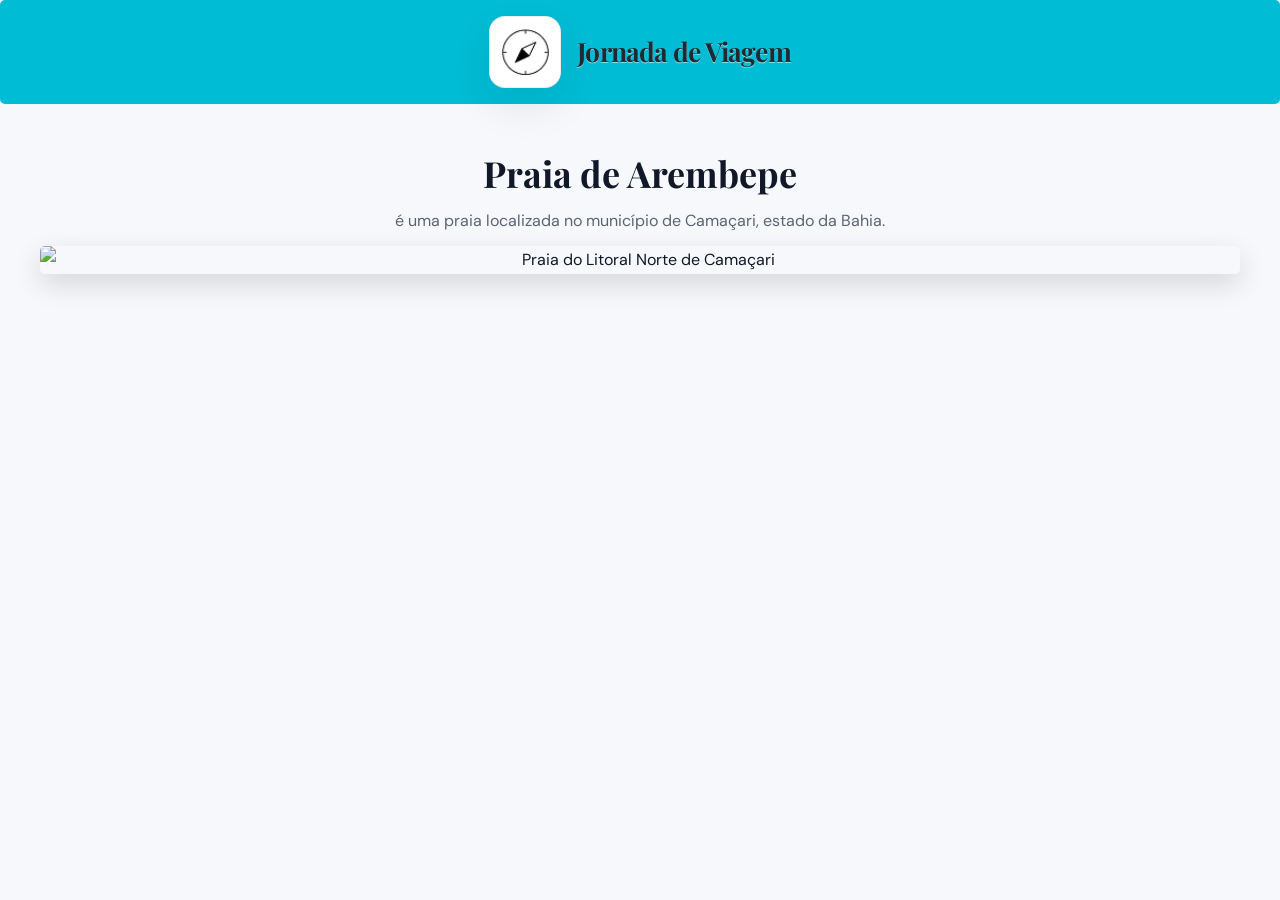
==== inicio/index.html @ b2542098 "feat: atualizar pagina inicio com banner e header" ====
﻿<!DOCTYPE html>
<html lang="pt-BR">
<head>
  <meta charset="UTF-8">
  <meta name="viewport" content="width=device-width, initial-scale=1.0">
  <title>Inicio | Jornada de Viagem</title>
  <link rel="stylesheet" href="../css/style.css">
  <link rel="icon" type="image/png" href="../favicon.png" sizes="512x512">
  <link rel="apple-touch-icon" href="../favicon.png">
</head>
<body>
    <header class="topo topo--logo-only">
    <a href="../index.html" title="Voltar para a pÃ¡gina inicial">
      <img class="logo" src="../img/simbolo-black-1.png" alt="Logo Jornada de Viagem">
    </a>
    <h1>Jornada de Viagem</h1>
  </header>

    <main class="container container--full inicio-main" style="padding-block: var(--sp-12);">
    <h2 class="titulo-arembepe">Praia de Arembepe</h2>
    <p class="desc-arembepe">é uma praia localizada no município de Camaçari, estado da Bahia.</p>
    <img class="banner-inicio" src="../img/LitoralNorteCamaçari.png" alt="Praia do Litoral Norte de Camaçari">
  </main>

  <script src="../pages/script.js"></script>
</body>
</html>
---- css/style.css ----
@import url(global.css);
@import url(header.css);
@import url(footer.css);
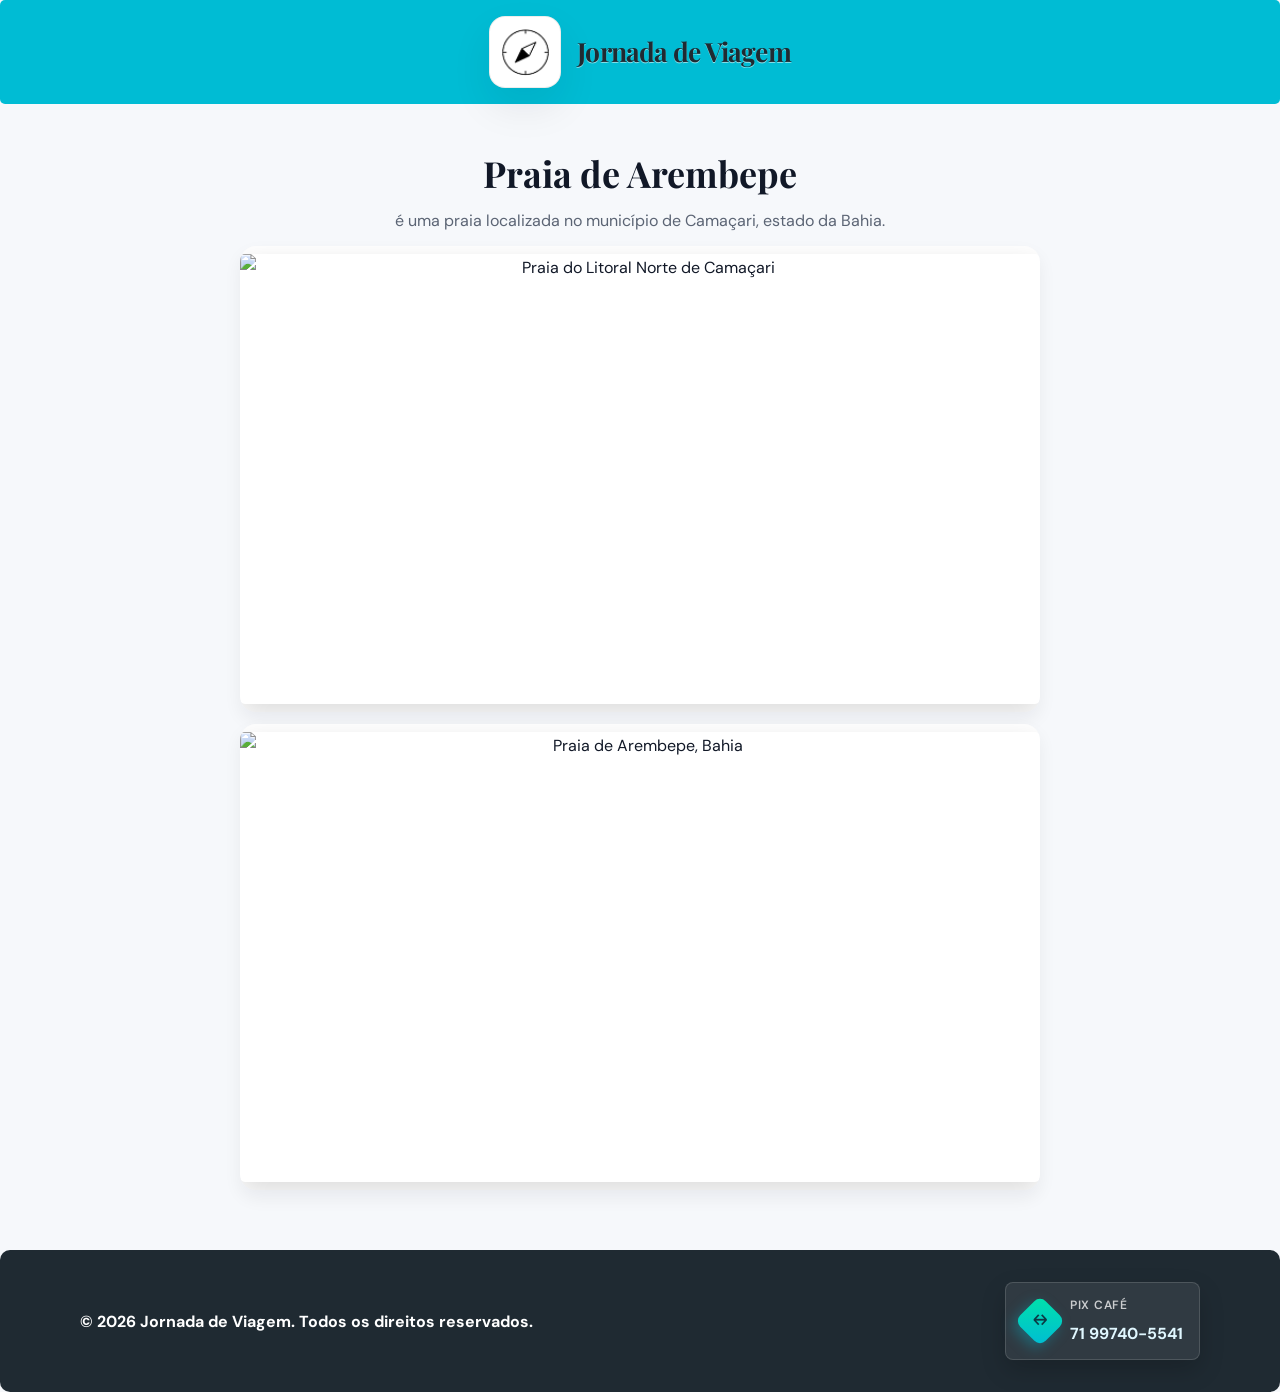
==== commit 72a50267: "feat: ajustar responsividade, cards e footer" ====
--- a/inicio/index.html
+++ b/inicio/index.html
@@ -16,13 +16,33 @@
     <h1>Jornada de Viagem</h1>
   </header>
 
-    <main class="container container--full inicio-main" style="padding-block: var(--sp-12);">
+  <main class="container container--full inicio-main">
     <h2 class="titulo-arembepe">Praia de Arembepe</h2>
     <p class="desc-arembepe">é uma praia localizada no município de Camaçari, estado da Bahia.</p>
-    <img class="banner-inicio" src="../img/LitoralNorteCamaçari.png" alt="Praia do Litoral Norte de Camaçari">
-  </main>
 
-  <script src="../pages/script.js"></script>
+    <div class="banner-card card">
+      <img class="card__imagem banner-inicio" src="../img/LitoralNorteCamaçari.png" alt="Praia do Litoral Norte de Camaçari">
+    </div>
+
+    <div class="banner-card card">
+      <img class="card__imagem banner-inicio" src="../img/arembepe.png" alt="Praia de Arembepe, Bahia">
+    </div>
+
+  
+</main>
+    <footer>
+        <div class="container rodape__conteudo">
+            <p class="rodape__direitos">© 2026 Jornada de Viagem. Todos os direitos reservados.</p>
+            <div class="pix" aria-label="Chave Pix: 71997405541 para doação de café">
+                <span class="pix__icon" aria-hidden="true"></span>
+                <div class="pix__info">
+                    <span class="pix__label">Pix Café</span>
+                    <a class="pix__key" href="tel:+5571997405541">71 99740-5541</a>
+                </div>
+            </div>
+        </div>
+    </footer>
+
 </body>
 </html>
 
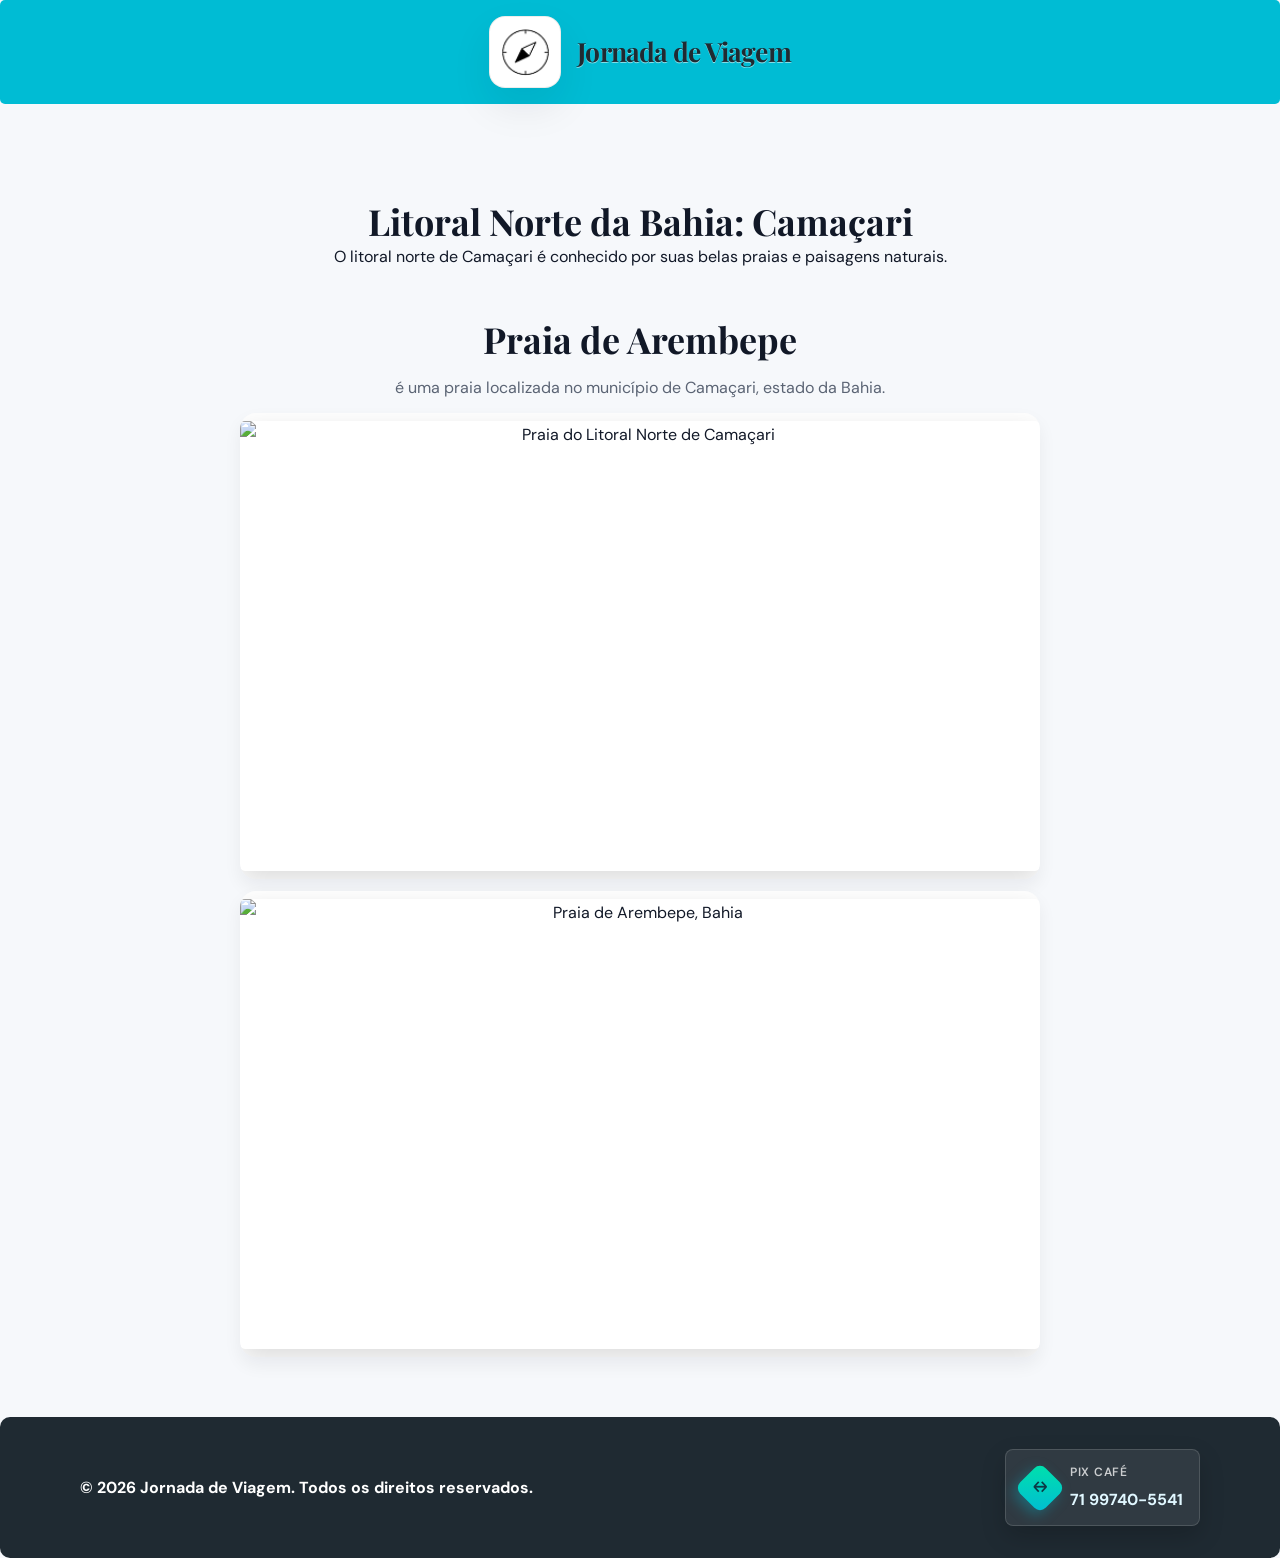
==== commit 32f3bf6f: "Centraliza parágrafo da section de início" ====
--- a/inicio/index.html
+++ b/inicio/index.html
@@ -17,6 +17,10 @@
   </header>
 
   <main class="container container--full inicio-main">
+    <section>
+      <h2> Litoral Norte da Bahia: Camaçari</h2>
+      <p>O litoral norte de Camaçari é conhecido por suas belas praias e paisagens naturais.</p>
+    </section>
     <h2 class="titulo-arembepe">Praia de Arembepe</h2>
     <p class="desc-arembepe">é uma praia localizada no município de Camaçari, estado da Bahia.</p>
 
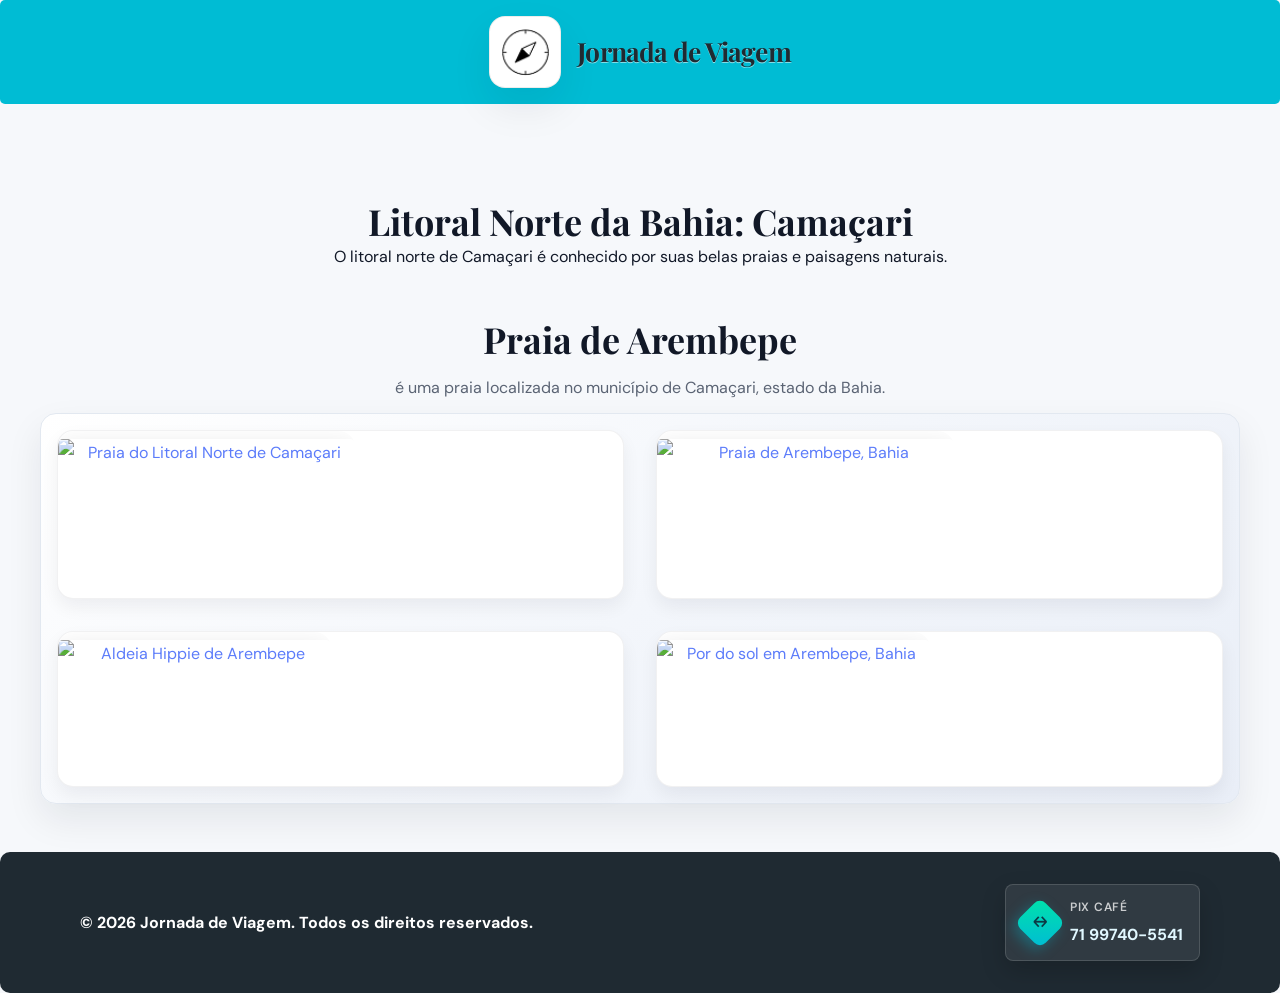
==== commit 5b7e1b15: "alteracoes na pasta" ====
--- a/inicio/index.html
+++ b/inicio/index.html
@@ -24,12 +24,30 @@
     <h2 class="titulo-arembepe">Praia de Arembepe</h2>
     <p class="desc-arembepe">é uma praia localizada no município de Camaçari, estado da Bahia.</p>
 
-    <div class="banner-card card">
-      <img class="card__imagem banner-inicio" src="../img/LitoralNorteCamaçari.png" alt="Praia do Litoral Norte de Camaçari">
-    </div>
+    <div class="grid gallery gallery--4">
+      <div class="banner-card card">
+        <a class="card__link" href="../img/bahia/LitoralNorteCamaçari.png" target="_blank" rel="noopener noreferrer">
+          <img class="card__imagem banner-inicio" src="../img/bahia/LitoralNorteCamaçari.png" alt="Praia do Litoral Norte de Camaçari">
+        </a>
+      </div>
 
-    <div class="banner-card card">
-      <img class="card__imagem banner-inicio" src="../img/arembepe.png" alt="Praia de Arembepe, Bahia">
+      <div class="banner-card card">
+        <a class="card__link" href="../img/bahia/arembepe.png" target="_blank" rel="noopener noreferrer">
+          <img class="card__imagem banner-inicio" src="../img/bahia/arembepe.png" alt="Praia de Arembepe, Bahia">
+        </a>
+      </div>
+
+      <div class="banner-card card">
+        <a class="card__link" href="../img/bahia/aldeiahipie.png" target="_blank" rel="noopener noreferrer">
+          <img class="card__imagem banner-inicio" src="../img/bahia/aldeiahipie.png" alt="Aldeia Hippie de Arembepe">
+        </a>
+      </div>
+
+      <div class="banner-card card">
+        <a class="card__link" href="../img/bahia/arembepepordosol.png" target="_blank" rel="noopener noreferrer">
+          <img class="card__imagem banner-inicio" src="../img/bahia/arembepepordosol.png" alt="Por do sol em Arembepe, Bahia">
+        </a>
+      </div>
     </div>
 
   
